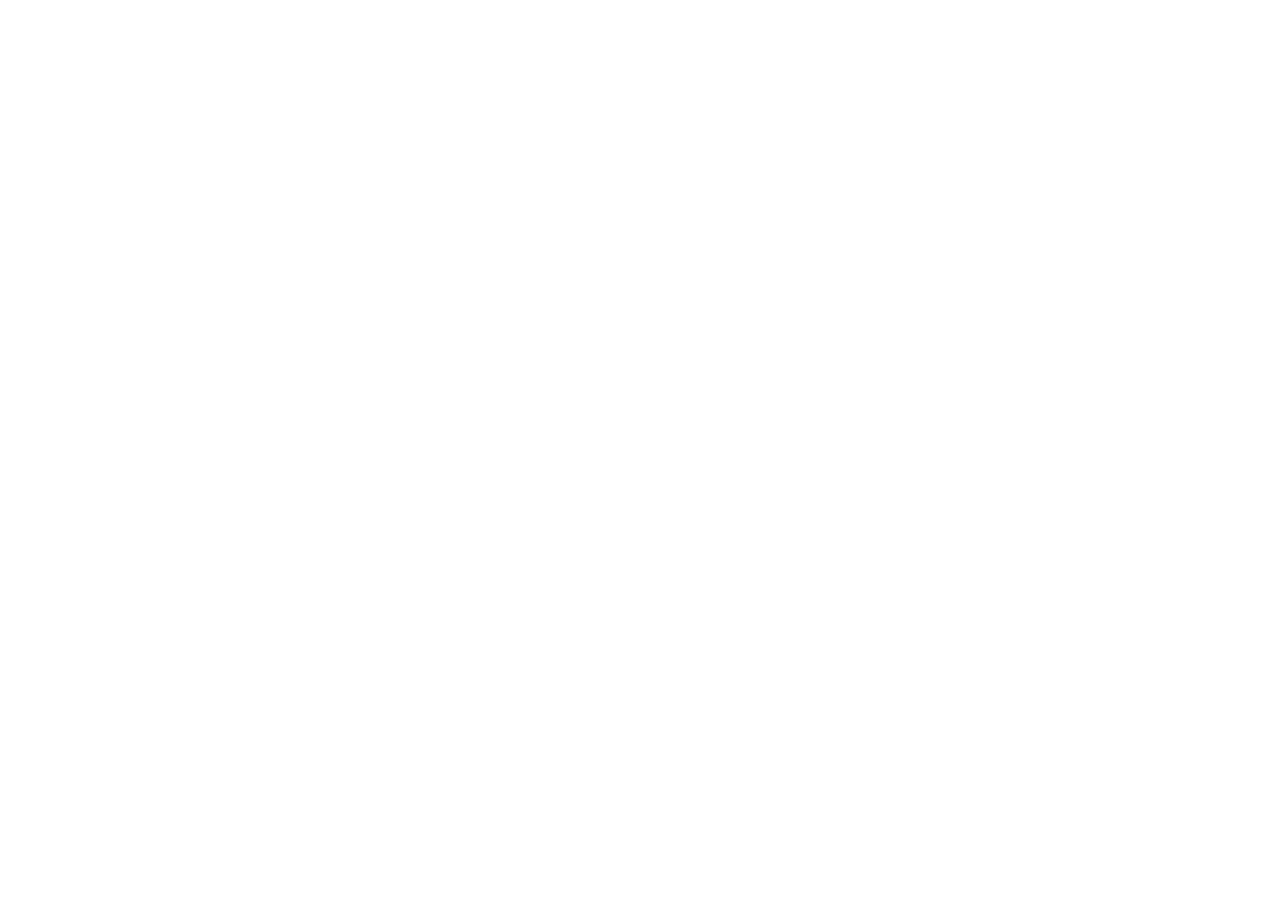
==== grid-template-columns-1-1/index.html @ 599ceba5 "Create index.html" ====
<!DOCTYPE html>
<html lang="pt-br">
<head>
    <meta charset="UTF-8">
    <meta http-equiv="X-UA-Compatible" content="IE=edge">
    <meta name="viewport" content="width=device-width, initial-scale=1.0">
    <title>Document</title>
</head>
<body>
    
</body>
</html>
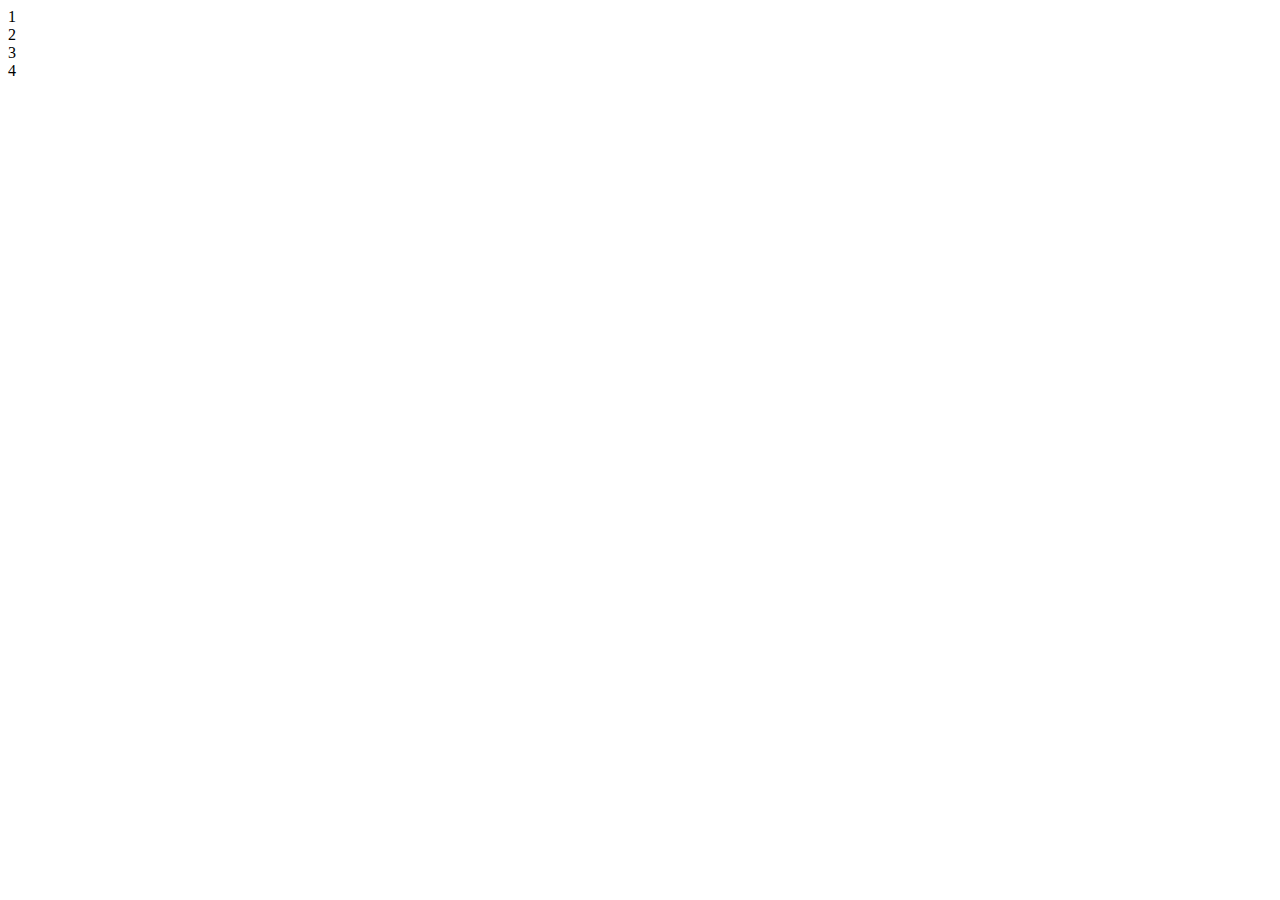
==== commit 11b3eb99: "grid column" ====
--- a/grid-template-columns-1-1/index.html
+++ b/grid-template-columns-1-1/index.html
@@ -5,8 +5,14 @@
     <meta http-equiv="X-UA-Compatible" content="IE=edge">
     <meta name="viewport" content="width=device-width, initial-scale=1.0">
     <title>Document</title>
+    <link rel="stylesheet" href="style.css">
 </head>
 <body>
-    
+    <div class="grid">
+        <div>1</div>
+        <div>2</div>
+        <div>3</div>
+        <div>4</div>
+    </div>
 </body>
 </html>--- a/grid-template-columns-1-1/style.css
+++ b/grid-template-columns-1-1/style.css
@@ -0,0 +1,2 @@
+@charset "utf-8";
+
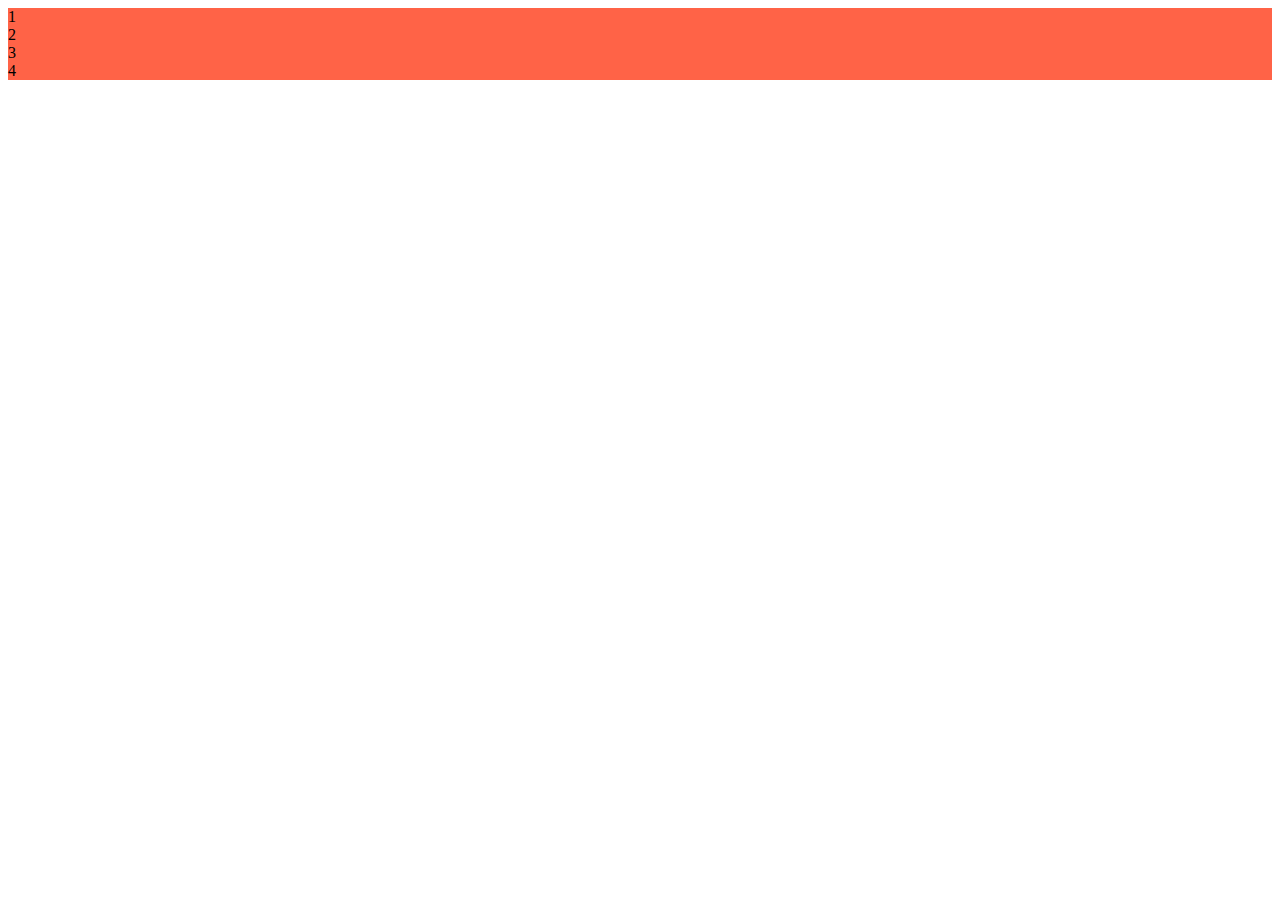
==== commit faef3f43: "grid css" ====
--- a/grid-template-columns-1-1/index.html
+++ b/grid-template-columns-1-1/index.html
@@ -9,10 +9,10 @@
 </head>
 <body>
     <div class="grid">
-        <div>1</div>
-        <div>2</div>
-        <div>3</div>
-        <div>4</div>
+        <div class="grid-item">1</div>
+        <div class="grid-item">2</div>
+        <div class="grid-item">3</div>
+        <div class="grid-item">4</div>
     </div>
 </body>
 </html>--- a/grid-template-columns-1-1/style.css
+++ b/grid-template-columns-1-1/style.css
@@ -1,2 +1,9 @@
 @charset "utf-8";
 
+.grid {
+    display: grid;
+}
+
+.grid-item {
+    background-color: tomato;
+}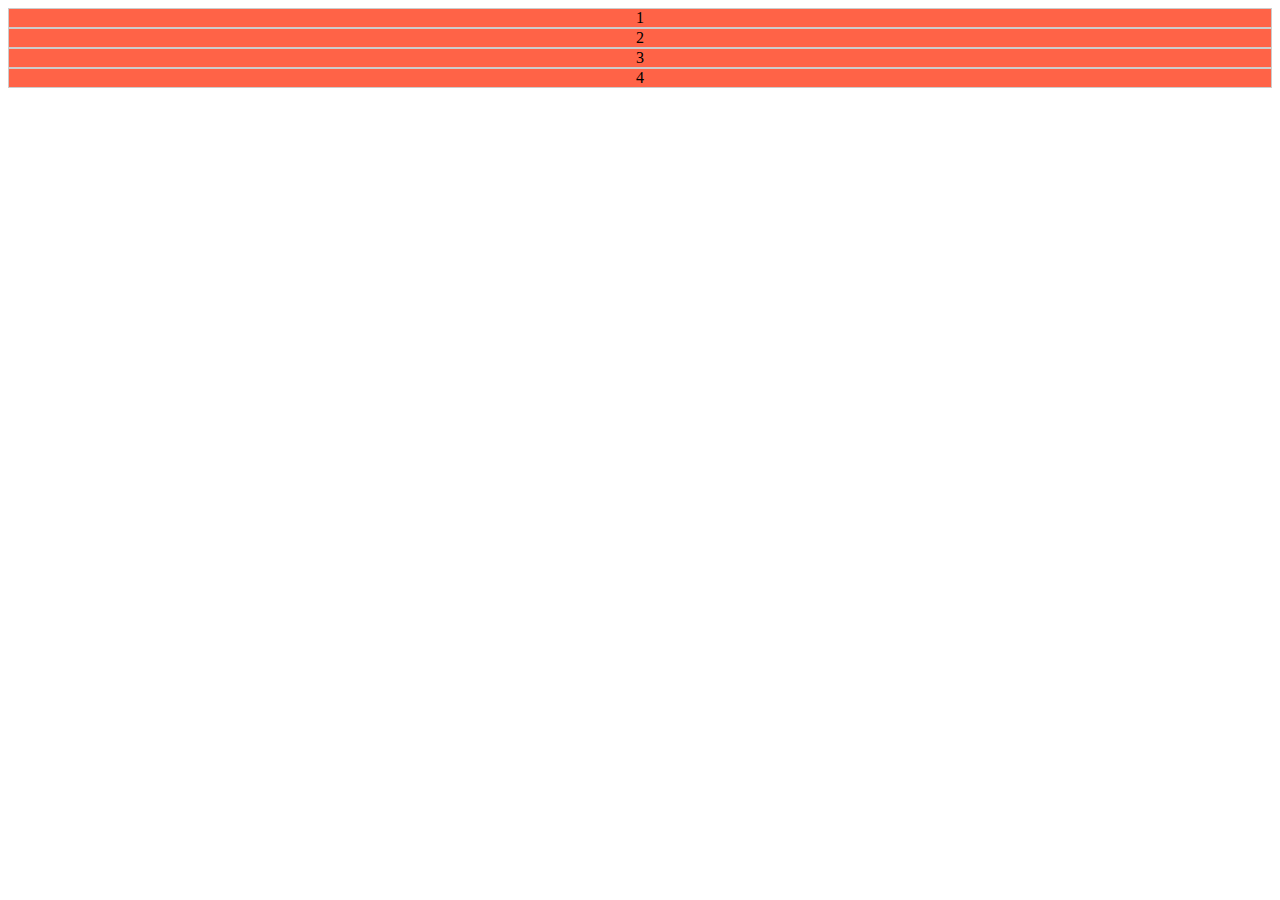
==== commit 42436237: "propriedades grid-template-columns" ====
--- a/grid-template-columns-1-1/index.html
+++ b/grid-template-columns-1-1/index.html
@@ -8,7 +8,7 @@
     <link rel="stylesheet" href="style.css">
 </head>
 <body>
-    <div class="grid">
+    <div class="grid grid-template-columns">
         <div class="grid-item">1</div>
         <div class="grid-item">2</div>
         <div class="grid-item">3</div>
--- a/grid-template-columns-1-1/style.css
+++ b/grid-template-columns-1-1/style.css
@@ -4,6 +4,28 @@
     display: grid;
 }
 
+.grid-template-columns-1 {
+    grid-template-columns: 100px 100px;
+}
+
+.grid-template-columns-2 {
+    grid-template-columns: minmax(200px, 1fr) 1fr 1fr;
+}
+
+.grid-template-columns-3 {
+    grid-template-columns: 1fr 2fr 1fr;
+}
+
+.grid-template-columns-4 {
+    grid-template-columns: repeat(3, 1fr);
+}
+
+.grid-template-columns-5 {
+    grid-template-columns: repeat(auto-fit, 100px);
+}
+
 .grid-item {
     background-color: tomato;
+    text-align: center;
+    border: 1px solid #ccc;
 }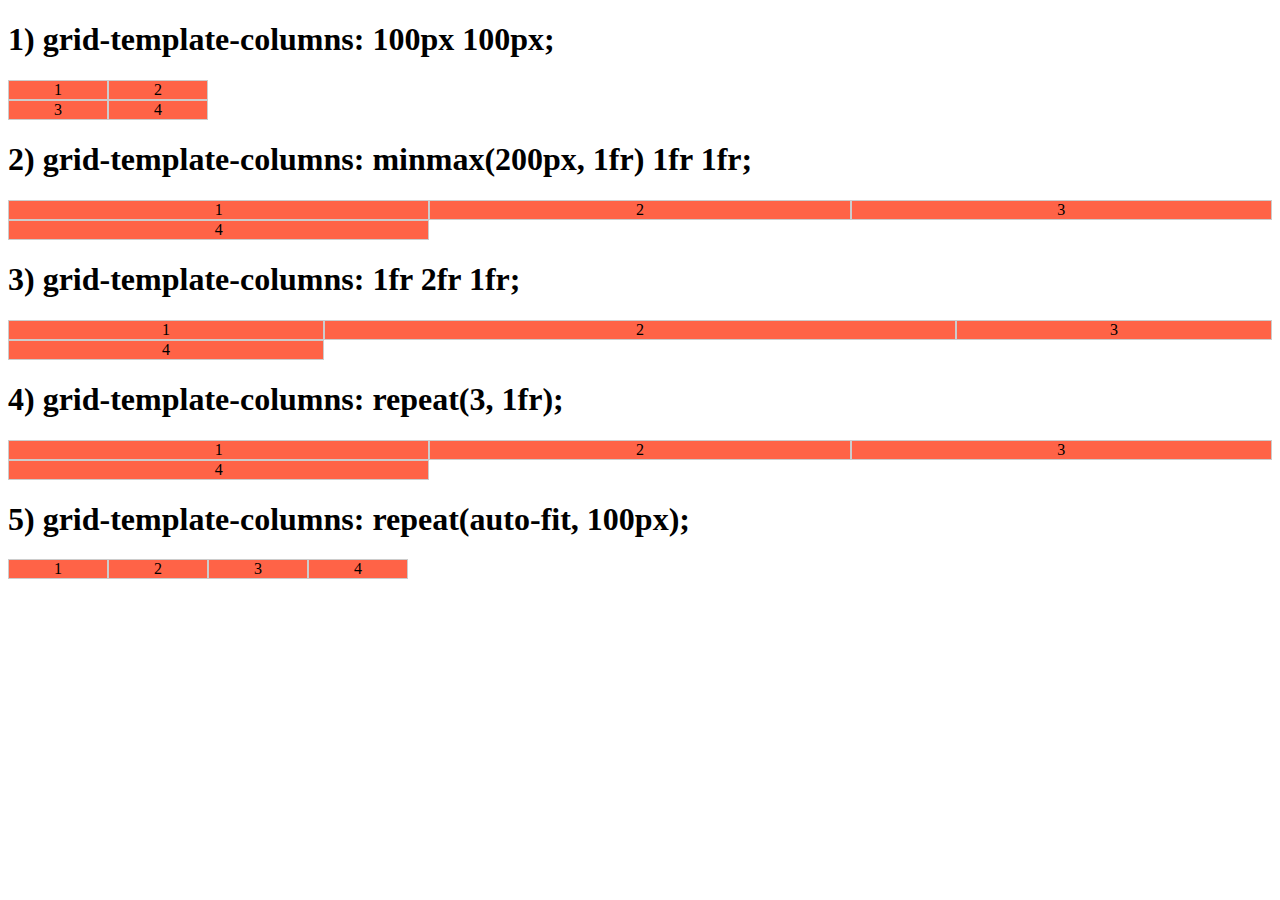
==== commit f9f3963b: "Update index.html" ====
--- a/grid-template-columns-1-1/index.html
+++ b/grid-template-columns-1-1/index.html
@@ -8,7 +8,40 @@
     <link rel="stylesheet" href="style.css">
 </head>
 <body>
-    <div class="grid grid-template-columns">
+    <h1>1) grid-template-columns: 100px 100px;</h1>
+    <div class="grid grid-template-columns-1">
+        <div class="grid-item">1</div>
+        <div class="grid-item">2</div>
+        <div class="grid-item">3</div>
+        <div class="grid-item">4</div>
+    </div>
+
+    <h1>2) grid-template-columns: minmax(200px, 1fr) 1fr 1fr;</h1>
+    <div class="grid grid-template-columns-2">
+        <div class="grid-item">1</div>
+        <div class="grid-item">2</div>
+        <div class="grid-item">3</div>
+        <div class="grid-item">4</div>
+    </div>
+
+    <h1>3) grid-template-columns: 1fr 2fr 1fr;</h1>
+    <div class="grid grid-template-columns-3">
+        <div class="grid-item">1</div>
+        <div class="grid-item">2</div>
+        <div class="grid-item">3</div>
+        <div class="grid-item">4</div>
+    </div>
+
+    <h1>4) grid-template-columns: repeat(3, 1fr);</h1>
+    <div class="grid grid-template-columns-4">
+        <div class="grid-item">1</div>
+        <div class="grid-item">2</div>
+        <div class="grid-item">3</div>
+        <div class="grid-item">4</div>
+    </div>
+
+    <h1>5) grid-template-columns: repeat(auto-fit, 100px);</h1>
+    <div class="grid grid-template-columns-5">
         <div class="grid-item">1</div>
         <div class="grid-item">2</div>
         <div class="grid-item">3</div>
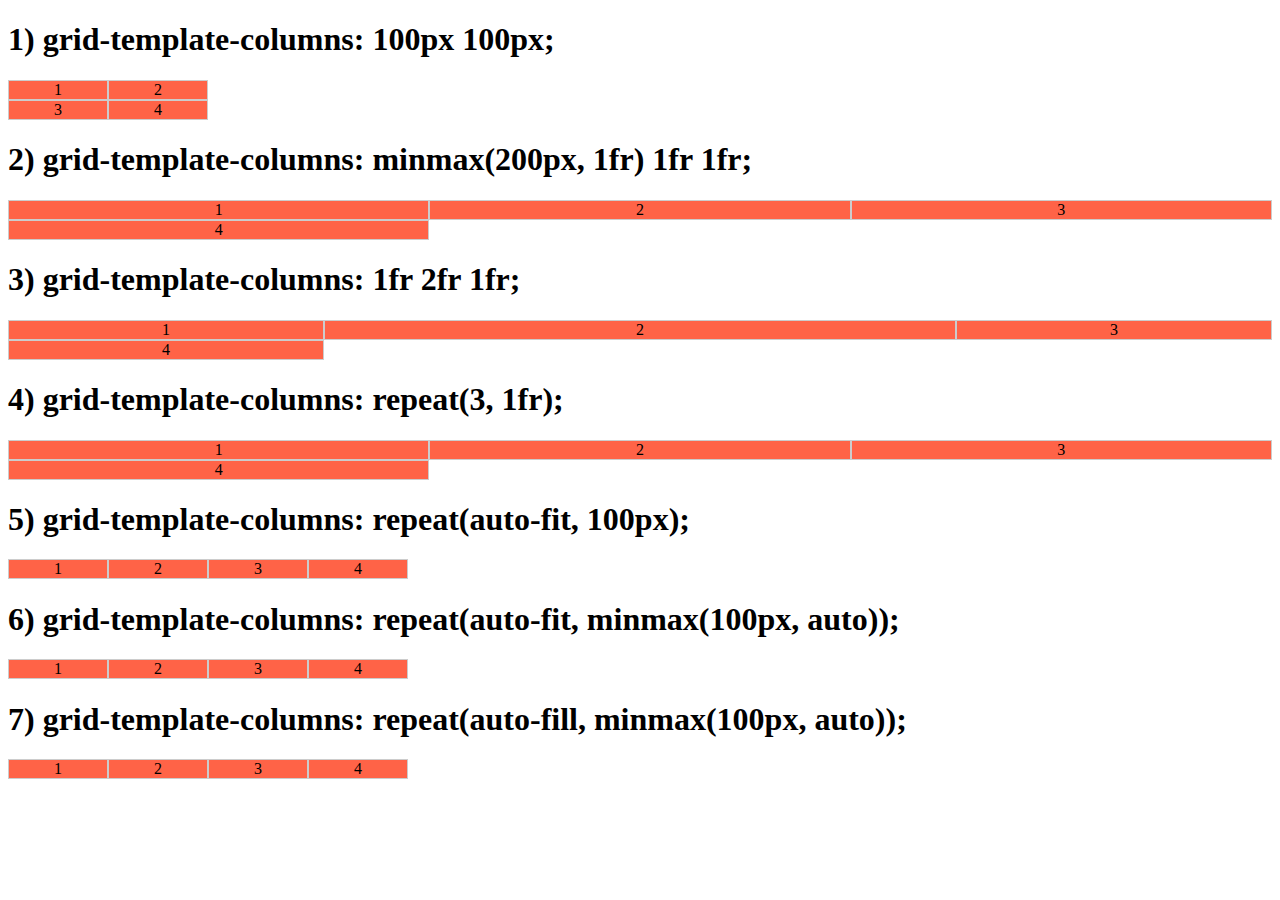
==== commit afe305db: "template columns auto-fill/auto-fit" ====
--- a/grid-template-columns-1-1/index.html
+++ b/grid-template-columns-1-1/index.html
@@ -47,5 +47,21 @@
         <div class="grid-item">3</div>
         <div class="grid-item">4</div>
     </div>
+
+    <h1>6) grid-template-columns: repeat(auto-fit, minmax(100px, auto));</h1>
+    <div class="grid grid-template-columns-5">
+        <div class="grid-item">1</div>
+        <div class="grid-item">2</div>
+        <div class="grid-item">3</div>
+        <div class="grid-item">4</div>
+    </div>
+
+    <h1>7) grid-template-columns: repeat(auto-fill, minmax(100px, auto));</h1>
+    <div class="grid grid-template-columns-5">
+        <div class="grid-item">1</div>
+        <div class="grid-item">2</div>
+        <div class="grid-item">3</div>
+        <div class="grid-item">4</div>
+    </div>
 </body>
 </html>--- a/grid-template-columns-1-1/style.css
+++ b/grid-template-columns-1-1/style.css
@@ -24,6 +24,17 @@
     grid-template-columns: repeat(auto-fit, 100px);
 }
 
+/* Com o auto-fit realmente é criado um layout responsivo */
+.grid-template-columns-6 {
+	grid-template-columns: repeat(auto-fit, minmax(100px, auto));
+}
+
+/* Com o auto-fit realmente é criado um layout responsivo */
+.grid-template-columns-7 {
+	grid-template-columns: repeat(auto-fill, minmax(100px, auto));
+}
+
+
 .grid-item {
     background-color: tomato;
     text-align: center;
